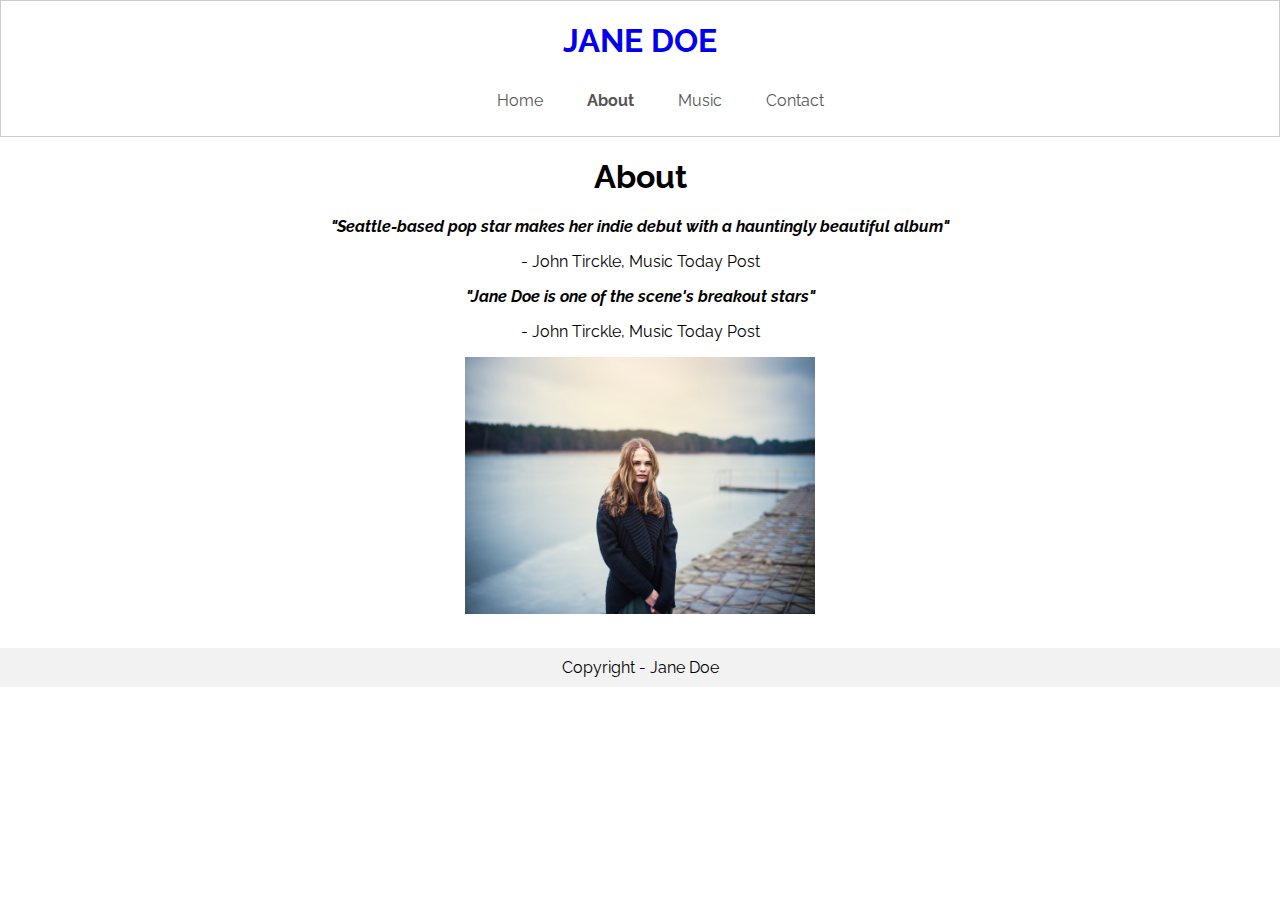
==== about.html @ fae13339 "Projeto Jane Doe" ====
<!DOCTYPE html>
<html lang="pt-br">
<head>
    <meta charset="UTF-8">
    <meta name="viewport" content="width=device-width, initial-scale=1.0">
    <meta http-equiv="X-UA-Compatible" content="ie=edge">
    <link rel="stylesheet" href="./css/style.css">
    <title>Jond Doe - Sobre</title>
</head>
<body>
    <header>
        <h1><a href="index.html">Jane Doe</a></h1>
            <nav>
                <ul>
                    <li><a href="index.html">Home</a></li>
                    <li><a href="about.html" class="active">About</a></li>
                    <li><a href="music.html">Music</a></li>
                    <li><a href="contact.html">Contact</a></li>
                </ul>
            </nav>
    </header>
     <main id='about'>
           <h1>About</h1>
           <cite>"Seattle-based pop star makes her indie debut with a hauntingly beautiful album"</cite>
           <p>- John Tirckle, Music Today Post</p>
           <cite>"Jane Doe is one of the scene's breakout stars"</cite>
           <p>- John Tirckle, Music Today Post</p>
           <img src="img/jane2.jpg" alt="Foto Jane Doe 2">
     </main>
     <footer>
          <p>Copyright - Jane Doe</p>
     </footer>
</body>
</html>
---- css/style.css ----
@import url('https://fonts.googleapis.com/css?family=Raleway:400,700&display=swap');
*{
    box-sizing: border-box;
}
body{
    font-family:'Raleway', sans-serif;
    margin:0;
    padding: 0;
}

header{
    text-align: center;
    border: 1px solid #ccc;
}

header h1 {
    text-transform: uppercase;
}

h1 a {
    text-decoration: none;
}

nav ul{
    list-style: none;
}

nav li {
    display: inline-block;
    padding: 10px 20px;
}

nav li a {
    text-decoration: none;
    color: #555555;
}


nav li a:hover{
    color: black;
    font-weight: bold;
}

nav li a.active {
    font-weight: bold;
}

section#banner {
    background-image: url(../img/jane.jpg);
    background-repeat: no-repeat;
    background-position: center;
    background-size: cover;
    width: 100%;
    height: 71vh;

}

section#conception, section#songs{
    width: 900px;
    margin: 0 auto;
    margin-right: auto;
    overflow: hidden;
}

section#conception p {
    text-align: justify;
}

section#songs img{
    width: 100%;
}

section#songs li strong{
    color:orange;
}

/* --- PAGINA CONTATO ---- */
section#contatos, section#contato {
    width: 900px;
    margin: 0 auto;
    overflow: hidden;
}

section#contato iframe{
    width: 450px;
    height: 450px;
    margin-left: 3px;
}

.mapa{
    width: 350px;
    height: 350px;
    padding-left: 30px;
}

form input[type='text']{
    width: 100%;
    height: 30px;
}

form textarea{
    width: 100%;
    resize: none;
}

form button{
    background-color: orangered;
    color: white;
    border: 0;
    width: 170px;
    height: 30px;
}

.form-group {
    margin:0 0 10px;
}

footer{
    width: 100%;
    float: left;
}

main#about {
    text-align: center;
    
}

main#about cite{
    font-weight: bold;
}

main#about img{
    width: 350px;
    padding-bottom: 30px;
}

main#music h2{
    padding-left: 120px
}

main#music iframe{
    padding-left: 120px;
}

main#music ul {
    padding-left: 180px;
}

main#music p {
    padding-left: 120px;
}

.corpo {
    width: 70%;
    margin-left: auto;
    margin-right: auto;
}

.duas-colunas>div {
    width: 50%;
    float: left;
}


footer{
    background-color: #f2f2f2;
}

footer p{
    text-align: center;
    padding: 10px;
    margin: 0;
    
}
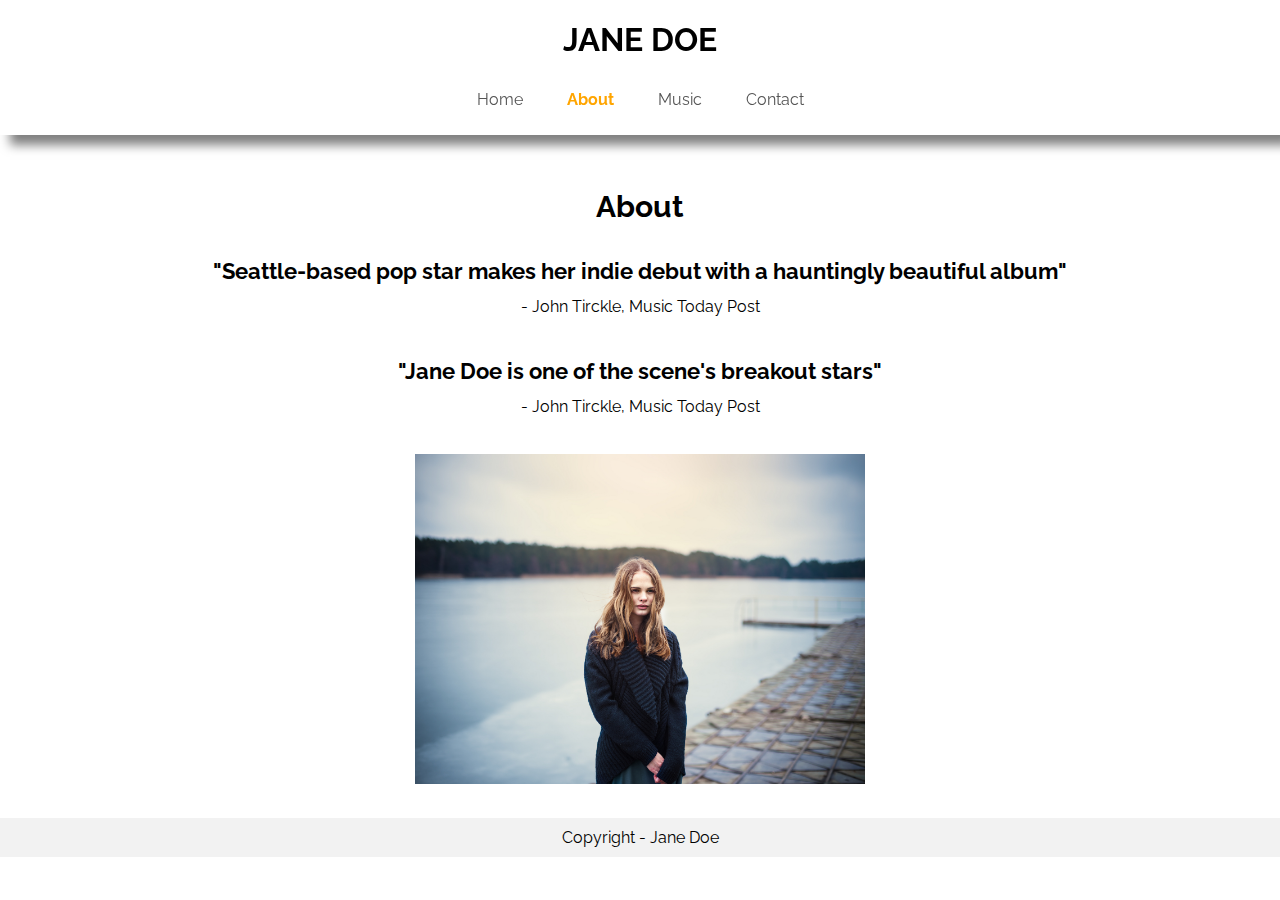
==== commit 1036017b: "Ultima Auliza" ====
--- a/about.html
+++ b/about.html
@@ -1,34 +1,48 @@
 <!DOCTYPE html>
-<html lang="pt-br">
+<html lang="en">
+
 <head>
-    <meta charset="UTF-8">
-    <meta name="viewport" content="width=device-width, initial-scale=1.0">
-    <meta http-equiv="X-UA-Compatible" content="ie=edge">
-    <link rel="stylesheet" href="./css/style.css">
-    <title>Jond Doe - Sobre</title>
+  <meta charset="UTF-8">
+  <meta name="viewport" content="width=device-width, initial-scale=1.0">
+  <title>Jane Doe - About</title>
+  <link rel="stylesheet" href="css/style.css">
 </head>
+
 <body>
-    <header>
-        <h1><a href="index.html">Jane Doe</a></h1>
-            <nav>
-                <ul>
-                    <li><a href="index.html">Home</a></li>
-                    <li><a href="about.html" class="active">About</a></li>
-                    <li><a href="music.html">Music</a></li>
-                    <li><a href="contact.html">Contact</a></li>
-                </ul>
-            </nav>
-    </header>
-     <main id='about'>
-           <h1>About</h1>
-           <cite>"Seattle-based pop star makes her indie debut with a hauntingly beautiful album"</cite>
-           <p>- John Tirckle, Music Today Post</p>
-           <cite>"Jane Doe is one of the scene's breakout stars"</cite>
-           <p>- John Tirckle, Music Today Post</p>
-           <img src="img/jane2.jpg" alt="Foto Jane Doe 2">
-     </main>
-     <footer>
-          <p>Copyright - Jane Doe</p>
-     </footer>
+  <header>
+    <h1>Jane Doe</h1>
+    <nav>
+      <ul>
+        <li><a href="index.html">Home</a></li>
+        <li><a class="active" href="about.html">About</a></li>
+        <li><a href="music.html">Music</a></li>
+        <li><a href="contact.html">Contact</a></li>
+      </ul>
+    </nav>
+  </header>
+  <main id="about">
+    <h2>About</h2>
+
+    <p>
+      <cite>"Seattle-based pop star makes her indie debut with a hauntingly beautiful album"</cite>
+      - John Tirckle, Music Today Post
+    </p>
+
+    <p>
+      <cite>"Jane Doe is one of the scene's breakout stars"</cite>
+      - John Tirckle, Music Today Post
+    </p>
+
+    <img src="img/jane2.jpg" alt="Outra foto da jane">
+
+  </main>
+  <footer>
+    <p>Copyright - Jane Doe</p>
+  </footer>
+
+
+
+
 </body>
+
 </html>--- a/css/style.css
+++ b/css/style.css
@@ -1,174 +1,264 @@
 @import url('https://fonts.googleapis.com/css?family=Raleway:400,700&display=swap');
-*{
-    box-sizing: border-box;
-}
-body{
-    font-family:'Raleway', sans-serif;
-    margin:0;
+
+
+* {
+  box-sizing: border-box;
+}
+
+body {
+  font-family: 'Raleway', sans-serif;
+  margin: 0;
+  padding: 0;
+}
+
+/* header start */
+
+header {
+  text-align: center;
+  /* border: 2px solid #ccc; */
+  box-shadow: 10px 10px 10px rgba(0, 0, 0, 0.5);
+  position: fixed;
+  width: 100%;
+  top: 0;
+  left: 0;
+  background-color: #fff;
+}
+
+nav ul {
+  list-style: none;
+  padding-left: 0px;
+}
+
+nav li {
+  display: inline-block;
+  padding: 10px 20px;
+  /* border: 2px solid black; */
+}
+
+nav li a {
+  text-decoration: none;
+  color: #555;
+}
+
+nav li a.active {
+  font-weight: 700;
+  color: orange;
+}
+
+header h1 {
+  text-transform: uppercase;
+}
+
+/* header end */
+
+main,
+main#contact,
+main#music {
+  margin-top: 134px;
+}
+
+/* footer start */
+
+footer {
+  background-color: #f2f2f2;
+}
+
+footer p {
+  text-align: center;
+  padding: 10px;
+  margin: 0;
+}
+
+/* footer end */
+
+/* banner home */
+
+section#banner {
+  background-image: url('../img/jane.jpg');
+  background-repeat: no-repeat;
+  background-position: center;
+  background-size: cover;
+  width: 100%;
+  height: 73vh;
+  /* viewport height */
+}
+
+/* banner home end */
+
+/* about start */
+
+main#about {
+  text-align: center;
+  padding: 30px 0;
+}
+
+main#about h2 {
+  font-size: 30px;
+}
+
+main#about img {
+  width: 450px;
+}
+
+main#about p {
+  margin: 30px 0;
+  line-height: 35px;
+}
+
+main#about cite {
+  font-size: 22px;
+  display: block;
+  font-style: normal;
+  font-weight: 700;
+}
+
+/* about end */
+/* music start */
+
+main#music {
+  width: 900px;
+  max-width: 100%;
+  margin: 30px auto;
+}
+
+/* music end */
+
+/* contact end */
+
+main#contact {
+  width: 900px;
+  max-width: 100%;
+  margin: 30px auto;
+}
+
+/* home v2 */
+
+section#concept,
+section#songs {
+  width: 900px;
+  max-width: 100%;
+  margin: 0 auto;
+  padding: 40px 0;
+}
+
+section#songs img {
+  width: 100%;
+}
+
+.duas-colunas {
+  overflow: hidden;
+}
+
+.duas-colunas>div {
+  width: 50%;
+  float: left;
+}
+
+section#songs li {
+  padding: 20px 0;
+}
+
+section#songs li strong {
+  color: orange;
+}
+
+/* contact v2 */
+
+form input[type="text"],
+form textarea {
+  width: 100%;
+  padding: 5px;
+}
+
+.form-group {
+  margin: 0 0 10px;
+}
+
+form textarea {
+  resize: none;
+  height: 100px;
+}
+
+form button {
+  background-color: orange;
+  color: white;
+  border: none;
+  padding: 5px 20px;
+}
+
+.mapa {
+  padding-left: 30px;
+}
+
+.mapa iframe {
+  width: 100%;
+  height: 400px;
+}
+
+@media(max-width: 768px) {
+  .duas-colunas>div {
+    width: 100%;
+  }
+
+  section#concept,
+  section#songs {
+    padding: 40px;
+  }
+
+  p {
+    font-size: 25px;
+    line-height: 35px;
+  }
+
+  h2 {
+    font-size: 30px;
+    text-align: center;
+  }
+
+  section#songs ol li {
+    font-size: 26px;
+  }
+
+  nav ul li a {
+    font-size: 24px;
+  }
+
+  main#music {
+    padding: 0 40px;
+  }
+
+  main#music iframe {
+    width: 100%;
+  }
+
+  main#music ul li {
+    font-size: 24px;
+  }
+
+  main#contact {
+    padding: 0 40px;
+  }
+
+  main#contact form {
+    font-size: 24px;
+  }
+
+  main#contact form input {
+    padding: 10px;
+    font-size: 24px;
+  }
+
+  main#contact form button {
+    font-size: 22px;
+    padding: 10px 35px;
+    margin: 20px 0;
+  }
+
+  main#contact .form-group {
+    margin-bottom: 30px;
+  }
+
+  main#contact .mapa {
     padding: 0;
-}
-
-header{
-    text-align: center;
-    border: 1px solid #ccc;
-}
-
-header h1 {
-    text-transform: uppercase;
-}
-
-h1 a {
-    text-decoration: none;
-}
-
-nav ul{
-    list-style: none;
-}
-
-nav li {
-    display: inline-block;
-    padding: 10px 20px;
-}
-
-nav li a {
-    text-decoration: none;
-    color: #555555;
-}
-
-
-nav li a:hover{
-    color: black;
-    font-weight: bold;
-}
-
-nav li a.active {
-    font-weight: bold;
-}
-
-section#banner {
-    background-image: url(../img/jane.jpg);
-    background-repeat: no-repeat;
-    background-position: center;
-    background-size: cover;
-    width: 100%;
-    height: 71vh;
-
-}
-
-section#conception, section#songs{
-    width: 900px;
-    margin: 0 auto;
-    margin-right: auto;
-    overflow: hidden;
-}
-
-section#conception p {
-    text-align: justify;
-}
-
-section#songs img{
-    width: 100%;
-}
-
-section#songs li strong{
-    color:orange;
-}
-
-/* --- PAGINA CONTATO ---- */
-section#contatos, section#contato {
-    width: 900px;
-    margin: 0 auto;
-    overflow: hidden;
-}
-
-section#contato iframe{
-    width: 450px;
-    height: 450px;
-    margin-left: 3px;
-}
-
-.mapa{
-    width: 350px;
-    height: 350px;
-    padding-left: 30px;
-}
-
-form input[type='text']{
-    width: 100%;
-    height: 30px;
-}
-
-form textarea{
-    width: 100%;
-    resize: none;
-}
-
-form button{
-    background-color: orangered;
-    color: white;
-    border: 0;
-    width: 170px;
-    height: 30px;
-}
-
-.form-group {
-    margin:0 0 10px;
-}
-
-footer{
-    width: 100%;
-    float: left;
-}
-
-main#about {
-    text-align: center;
-    
-}
-
-main#about cite{
-    font-weight: bold;
-}
-
-main#about img{
-    width: 350px;
-    padding-bottom: 30px;
-}
-
-main#music h2{
-    padding-left: 120px
-}
-
-main#music iframe{
-    padding-left: 120px;
-}
-
-main#music ul {
-    padding-left: 180px;
-}
-
-main#music p {
-    padding-left: 120px;
-}
-
-.corpo {
-    width: 70%;
-    margin-left: auto;
-    margin-right: auto;
-}
-
-.duas-colunas>div {
-    width: 50%;
-    float: left;
-}
-
-
-footer{
-    background-color: #f2f2f2;
-}
-
-footer p{
-    text-align: center;
-    padding: 10px;
-    margin: 0;
-    
+  }
 }